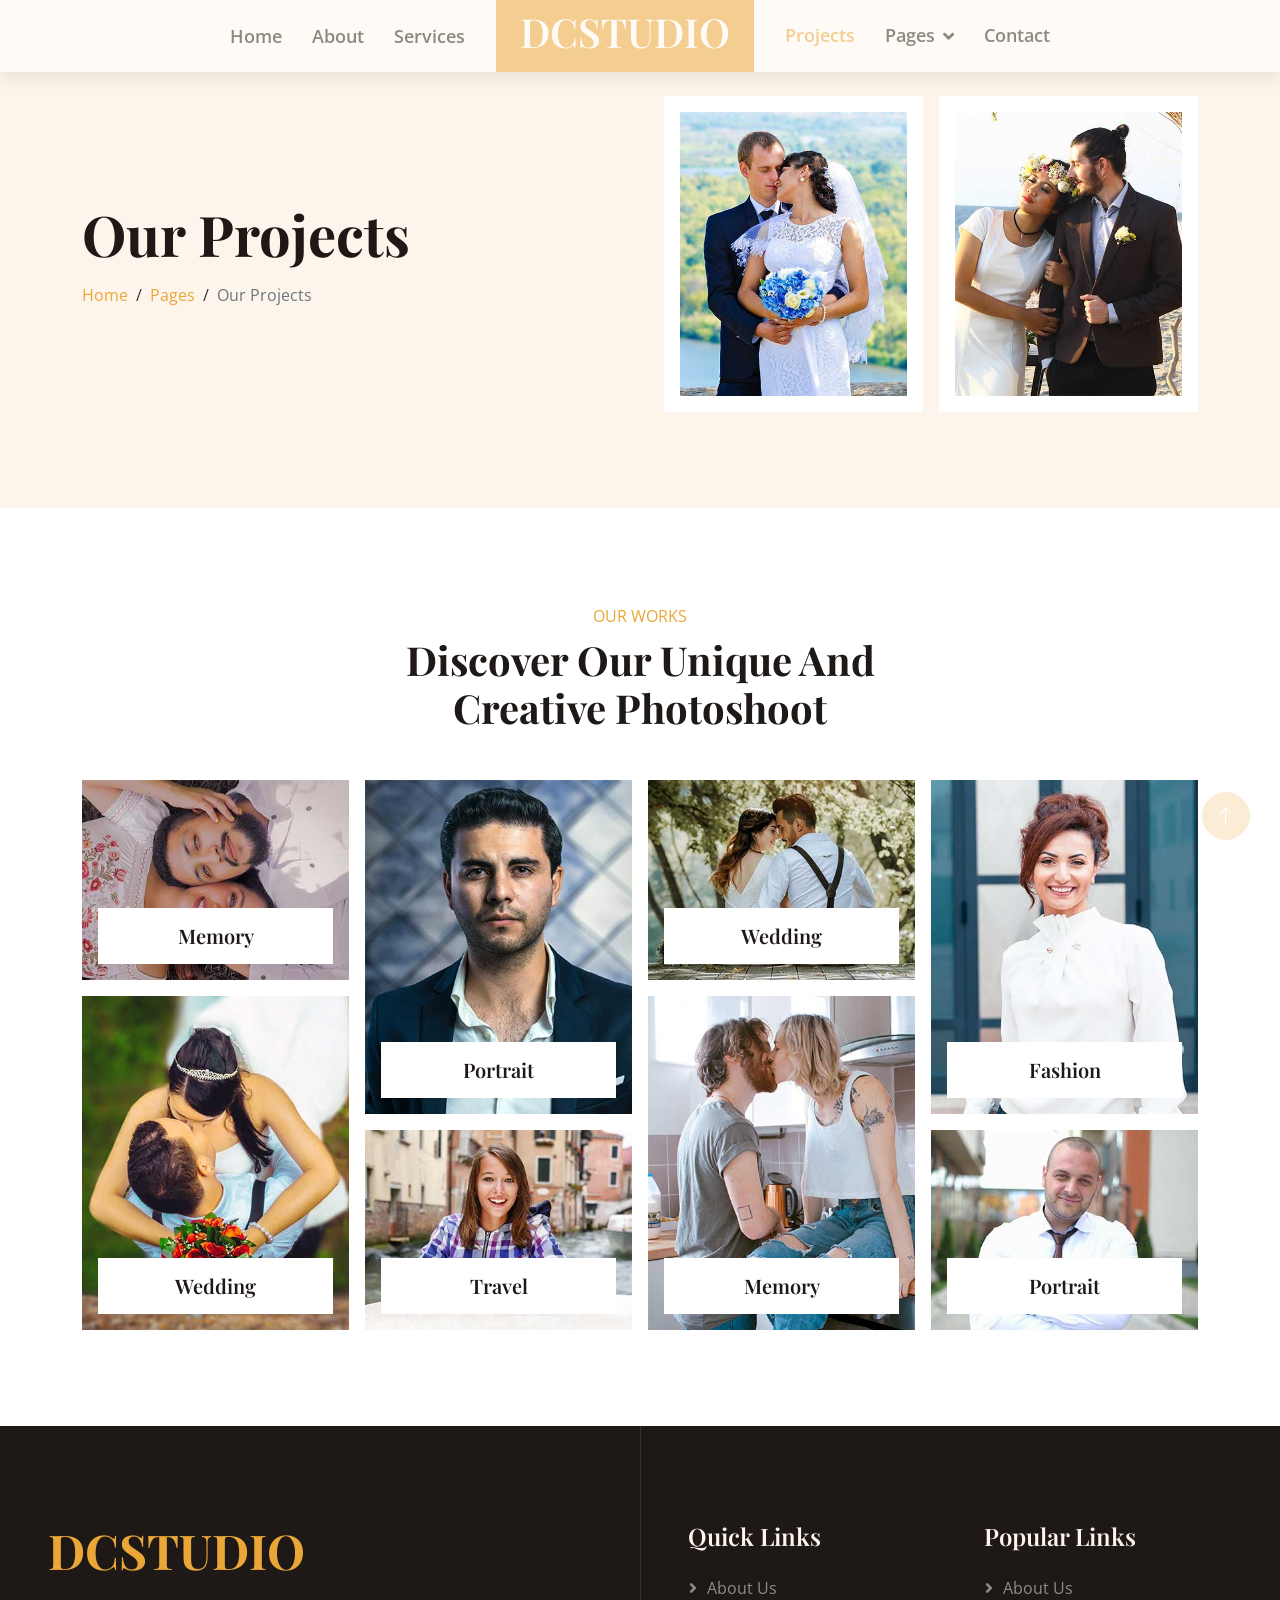
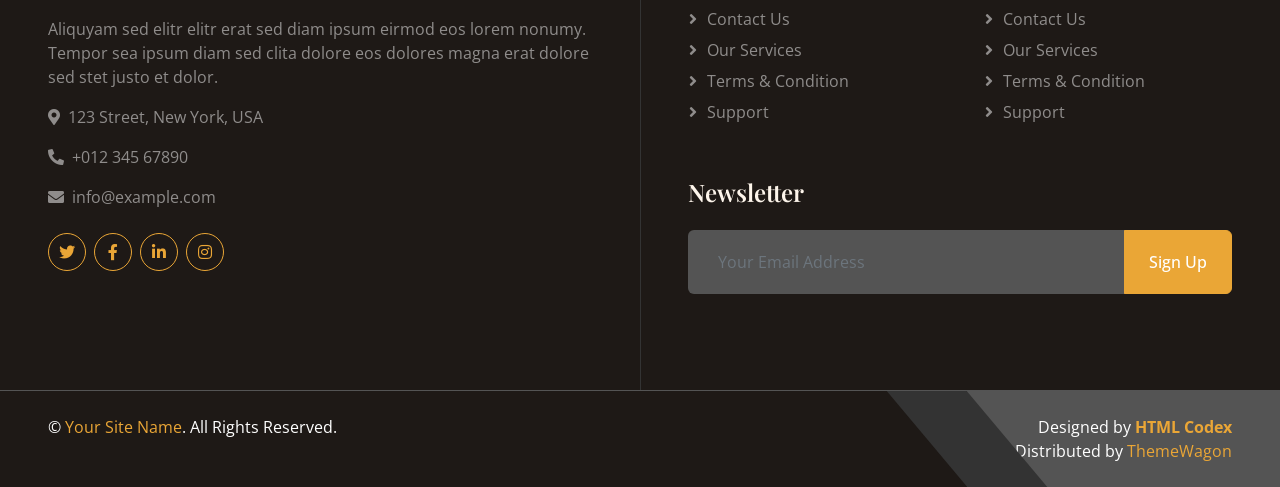
==== project.html @ f437c330 "first website" ====
<!DOCTYPE html>
<html lang="en">

<head>
    <meta charset="utf-8">
    <title>DCSTUDIO - Photo Studio Website Template</title>
    <meta content="width=device-width, initial-scale=1.0" name="viewport">
    <meta content="" name="keywords">
    <meta content="" name="description">

    <!-- Favicon -->
    <link href="img/favicon.ico" rel="icon">

    <!-- Google Web Fonts -->
    <link rel="preconnect" href="https://fonts.googleapis.com">
    <link rel="preconnect" href="https://fonts.gstatic.com" crossorigin>
    <link href="https://fonts.googleapis.com/css2?family=Open+Sans:wght@400;500;600&family=Playfair+Display:wght@500;600;700&display=swap" rel="stylesheet"> 

    <!-- Icon Font Stylesheet -->
    <link href="https://cdnjs.cloudflare.com/ajax/libs/font-awesome/5.10.0/css/all.min.css" rel="stylesheet">
    <link href="https://cdn.jsdelivr.net/npm/bootstrap-icons@1.4.1/font/bootstrap-icons.css" rel="stylesheet">

    <!-- Libraries Stylesheet -->
    <link href="lib/animate/animate.min.css" rel="stylesheet">
    <link href="lib/owlcarousel/assets/owl.carousel.min.css" rel="stylesheet">
    <link href="lib/lightbox/css/lightbox.min.css" rel="stylesheet">

    <!-- Customized Bootstrap Stylesheet -->
    <link href="css/bootstrap.min.css" rel="stylesheet">

    <!-- Template Stylesheet -->
    <link href="css/style.css" rel="stylesheet">
</head>

<body>
    <!-- Spinner Start -->
    <div id="spinner" class="show bg-white position-fixed translate-middle w-100 vh-100 top-50 start-50 d-flex align-items-center justify-content-center">
        <div class="spinner-grow text-primary" role="status"></div>
    </div>
    <!-- Spinner End -->


    <!-- Navbar Start -->
    <nav class="navbar navbar-expand-lg bg-white navbar-light fixed-top shadow py-lg-0 px-4 px-lg-5 wow fadeIn" data-wow-delay="0.1s">
        <a href="index.html" class="navbar-brand d-block d-lg-none">
            <h1 class="text-primary">DCSTUDIO</h1>
        </a>
        <button type="button" class="navbar-toggler" data-bs-toggle="collapse" data-bs-target="#navbarCollapse">
            <span class="navbar-toggler-icon"></span>
        </button>
        <div class="collapse navbar-collapse justify-content-between py-4 py-lg-0" id="navbarCollapse">
            <div class="navbar-nav ms-auto py-0">
                <a href="index.html" class="nav-item nav-link">Home</a>
                <a href="about.html" class="nav-item nav-link">About</a>
                <a href="service.html" class="nav-item nav-link">Services</a>
            </div>
            <a href="index.html" class="navbar-brand bg-primary py-2 px-4 mx-3 d-none d-lg-block">
                <h1 class="text-white">DCSTUDIO</h1>
            </a>
            <div class="navbar-nav me-auto py-0">
                <a href="project.html" class="nav-item nav-link active">Projects</a>
                <div class="nav-item dropdown">
                    <a href="#" class="nav-link dropdown-toggle" data-bs-toggle="dropdown">Pages</a>
                    <div class="dropdown-menu rounded-0 shadow-sm border-0 m-0">
                        <a href="feature.html" class="dropdown-item">Features</a>
                        <a href="team.html" class="dropdown-item">Our Team</a>
                        <a href="testimonial.html" class="dropdown-item">Testimonial</a>
                        <a href="404.html" class="dropdown-item">404 Page</a>
                    </div>
                </div>
                <a href="contact.html" class="nav-item nav-link">Contact</a>
            </div>
        </div>
    </nav>
    <!-- Navbar End -->


    <!-- Header Start -->
    <div class="container-fluid hero-header bg-light py-5 mb-5">
        <div class="container py-5">
            <div class="row g-5 align-items-center">
                <div class="col-lg-6">
                    <h1 class="display-4 mb-3 animated slideInDown">Our Projects</h1>
                    <nav aria-label="breadcrumb animated slideInDown">
                        <ol class="breadcrumb mb-0">
                            <li class="breadcrumb-item"><a href="#">Home</a></li>
                            <li class="breadcrumb-item"><a href="#">Pages</a></li>
                            <li class="breadcrumb-item active" aria-current="page">Our Projects</li>
                        </ol>
                    </nav>
                </div>
                <div class="col-lg-6 animated fadeIn">
                    <div class="row g-3">
                        <div class="col-6 text-end">
                            <img class="img-fluid bg-white p-3 w-100" src="img/hero-1.jpg" alt="">
                        </div>
                        <div class="col-6">
                            <img class="img-fluid bg-white p-3 w-100" src="img/hero-2.jpg" alt="">
                        </div>
                    </div>
                </div>
            </div>
        </div>
    </div>
    <!-- Header End -->


    <!-- Project Start -->
    <div class="container-xxl py-5">
        <div class="container">
            <div class="text-center mx-auto mb-5 wow fadeInUp" data-wow-delay="0.1s" style="max-width: 500px;">
                <p class="text-primary text-uppercase mb-2">Our Works</p>
                <h1 class="display-6 mb-0">Discover Our Unique And Creative Photoshoot</h1>
            </div>
            <div class="row g-3">
                <div class="col-lg-3 col-md-6 wow fadeInUp" data-wow-delay="0.1s">
                    <div class="row g-3">
                        <div class="col-12">
                            <div class="project-item">
                                <img class="img-fluid" src="img/project-5.jpg" alt="">
                                <a class="project-title h5 mb-0" href="img/project-5.jpg" data-lightbox="project">
                                    Memory
                                </a>
                            </div>
                        </div>
                        <div class="col-12">
                            <div class="project-item">
                                <img class="img-fluid" src="img/project-1.jpg" alt="">
                                <a class="project-title h5 mb-0" href="img/project-1.jpg" data-lightbox="project">
                                    Wedding
                                </a>
                            </div>
                        </div>
                    </div>
                </div>
                <div class="col-lg-3 col-md-6 wow fadeInUp" data-wow-delay="0.3s">
                    <div class="row g-3">
                        <div class="col-12">
                            <div class="project-item">
                                <img class="img-fluid" src="img/project-2.jpg" alt="">
                                <a class="project-title h5 mb-0" href="img/project-2.jpg" data-lightbox="project">
                                    Portrait
                                </a>
                            </div>
                        </div>
                        <div class="col-12">
                            <div class="project-item">
                                <img class="img-fluid" src="img/project-6.jpg" alt="">
                                <a class="project-title h5 mb-0" href="img/project-6.jpg" data-lightbox="project">
                                    Travel
                                </a>
                            </div>
                        </div>
                    </div>
                </div>
                <div class="col-lg-3 col-md-6 wow fadeInUp" data-wow-delay="0.5s">
                    <div class="row g-3">
                        <div class="col-12">
                            <div class="project-item">
                                <img class="img-fluid" src="img/project-7.jpg" alt="">
                                <a class="project-title h5 mb-0" href="img/project-7.jpg" data-lightbox="project">
                                    Wedding
                                </a>
                            </div>
                        </div>
                        <div class="col-12">
                            <div class="project-item">
                                <img class="img-fluid" src="img/project-3.jpg" alt="">
                                <a class="project-title h5 mb-0" href="img/project-3.jpg" data-lightbox="project">    
                                    Memory
                                </a>
                            </div>
                        </div>
                    </div>
                </div>
                <div class="col-lg-3 col-md-6 wow fadeInUp" data-wow-delay="0.7s">
                    <div class="row g-3">
                        <div class="col-12">
                            <div class="project-item">
                                <img class="img-fluid" src="img/project-4.jpg" alt="">
                                <a class="project-title h5 mb-0" href="img/project-4.jpg" data-lightbox="project">
                                    Fashion
                                </a>
                            </div>
                        </div>
                        <div class="col-12">
                            <div class="project-item">
                                <img class="img-fluid" src="img/project-8.jpg" alt="">
                                <a class="project-title h5 mb-0" href="img/project-8.jpg" data-lightbox="project">
                                    Portrait
                                </a>
                            </div>
                        </div>
                    </div>
                </div>
            </div>
        </div>
    </div>
    <!-- Project End -->


    <!-- Footer Start -->
    <div class="container-fluid footer position-relative bg-dark text-white-50 mt-5 py-5 px-4 px-lg-5 wow fadeIn" data-wow-delay="0.1s">
        <div class="row g-5 py-5">
            <div class="col-lg-6 pe-lg-5">
                <a href="index.html" class="navbar-brand">
                    <h1 class="display-5 text-primary">DCSTUDIO</h1>
                </a>
                <p>Aliquyam sed elitr elitr erat sed diam ipsum eirmod eos lorem nonumy. Tempor sea ipsum diam  sed clita dolore eos dolores magna erat dolore sed stet justo et dolor.</p>
                <p><i class="fa fa-map-marker-alt me-2"></i>123 Street, New York, USA</p>
                <p><i class="fa fa-phone-alt me-2"></i>+012 345 67890</p>
                <p><i class="fa fa-envelope me-2"></i>info@example.com</p>
                <div class="d-flex justify-content-start mt-4">
                    <a class="btn btn-square btn-outline-primary rounded-circle me-2" href="#"><i class="fab fa-twitter"></i></a>
                    <a class="btn btn-square btn-outline-primary rounded-circle me-2" href="#"><i class="fab fa-facebook-f"></i></a>
                    <a class="btn btn-square btn-outline-primary rounded-circle me-2" href="#"><i class="fab fa-linkedin-in"></i></a>
                    <a class="btn btn-square btn-outline-primary rounded-circle me-2" href="#"><i class="fab fa-instagram"></i></a>
                </div>
            </div>
            <div class="col-lg-6 ps-lg-5">
                <div class="row g-5">
                    <div class="col-sm-6">
                        <h4 class="text-light mb-4">Quick Links</h4>
                        <a class="btn btn-link" href="">About Us</a>
                        <a class="btn btn-link" href="">Contact Us</a>
                        <a class="btn btn-link" href="">Our Services</a>
                        <a class="btn btn-link" href="">Terms & Condition</a>
                        <a class="btn btn-link" href="">Support</a>
                    </div>
                    <div class="col-sm-6">
                        <h4 class="text-light mb-4">Popular Links</h4>
                        <a class="btn btn-link" href="">About Us</a>
                        <a class="btn btn-link" href="">Contact Us</a>
                        <a class="btn btn-link" href="">Our Services</a>
                        <a class="btn btn-link" href="">Terms & Condition</a>
                        <a class="btn btn-link" href="">Support</a>
                    </div>
                    <div class="col-sm-12">
                        <h4 class="text-light mb-4">Newsletter</h4>
                        <div class="w-100">
                            <div class="input-group">
                                <input type="text" class="form-control border-0 bg-secondary" style="padding: 20px 30px;" placeholder="Your Email Address"><button class="btn btn-primary px-4">Sign Up</button>
                            </div>
                        </div>
                    </div>
                </div>
            </div>
        </div>
    </div>
    <!-- Footer End -->


    <!-- Copyright Start -->
    <div class="container-fluid bg-dark text-white border-top border-secondary px-0">
        <div class="d-flex flex-column flex-md-row justify-content-between">
            <div class="py-4 px-5 text-center text-md-start">
                <p class="mb-0">&copy; <a class="text-primary" href="#">Your Site Name</a>. All Rights Reserved.</p>
            </div>
            <div class="py-4 px-5 bg-secondary footer-shape position-relative text-center text-md-end">
                <!--/*** This template is free as long as you keep the footer author’s credit link/attribution link/backlink. If you'd like to use the template without the footer author’s credit link/attribution link/backlink, you can purchase the Credit Removal License from "https://htmlcodex.com/credit-removal". Thank you for your support. ***/-->
                <p class="mb-0">Designed by <a class="text-primary fw-bold" href="https://htmlcodex.com">HTML Codex</a></p>  Distributed by <a href="https://themewagon.com" target="_blank" >ThemeWagon</a>
            </div>
        </div>
    </div>
    <!-- Copyright End -->


    <!-- Back to Top -->
    <a href="#" class="btn btn-lg btn-primary btn-lg-square rounded-circle back-to-top"><i class="bi bi-arrow-up"></i></a>


    <!-- JavaScript Libraries -->
    <script src="https://code.jquery.com/jquery-3.4.1.min.js"></script>
    <script src="https://cdn.jsdelivr.net/npm/bootstrap@5.0.0/dist/js/bootstrap.bundle.min.js"></script>
    <script src="lib/wow/wow.min.js"></script>
    <script src="lib/easing/easing.min.js"></script>
    <script src="lib/waypoints/waypoints.min.js"></script>
    <script src="lib/counterup/counterup.min.js"></script>
    <script src="lib/owlcarousel/owl.carousel.min.js"></script>
    <script src="lib/lightbox/js/lightbox.min.js"></script>

    <!-- Template Javascript -->
    <script src="js/main.js"></script>
</body>

</html>
---- css/style.css ----
/********** Template CSS **********/
:root {
    --primary: #EAA636;      /* Accent color – thoda golden / cinematic */
    --secondary: #333333;    /* Darker grey for backgrounds / borders */
    --light: #F8F8F8;        /* Text highlight, headings */
    --dark: #1E1916;         /* Background dark – cinematic, photo-friendly */
}


.back-to-top {
    position: fixed;
    display: none;
    right: 30px;
    bottom: 60px;
    z-index: 99;
}


/*** Spinner ***/
#spinner {
    opacity: 0;
    visibility: hidden;
    transition: opacity .5s ease-out, visibility 0s linear .5s;
    z-index: 99999;
}

#spinner.show {
    transition: opacity .5s ease-out, visibility 0s linear 0s;
    visibility: visible;
    opacity: 1;
}


/*** Button ***/
.btn {
    font-weight: 500;
    transition: .5s;
}

.btn.btn-primary {
    color: #FFFFFF;
}

.btn-square {
    width: 38px;
    height: 38px;
}

.btn-sm-square {
    width: 32px;
    height: 32px;
}

.btn-lg-square {
    width: 48px;
    height: 48px;
}

.btn-square,
.btn-sm-square,
.btn-lg-square {
    padding: 0;
    display: flex;
    align-items: center;
    justify-content: center;
    font-weight: normal;
}


/*** Navbar ***/
.navbar.fixed-top {
    display: none;
    transition: .5s;
}

.navbar .navbar-nav .nav-link {
    padding: 20px 15px;
    color: var(--dark);
    font-size: 18px;
    font-weight: 600;
    outline: none;
}

.navbar .navbar-nav .nav-link:hover,
.navbar .navbar-nav .nav-link.active {
    color: var(--primary);
}

@media (max-width: 991.98px) {
    .navbar .navbar-nav .nav-link  {
        padding: 10px 0;
    }
}

.navbar .dropdown-toggle::after {
    border: none;
    content: "\f107";
    font-family: "Font Awesome 5 Free";
    font-weight: 900;
    vertical-align: middle;
    margin-left: 8px;
}

@media (min-width: 992px) {
    .navbar .nav-item .dropdown-menu {
        display: block;
        border: none;
        margin-top: 0;
        top: 150%;
        right: 15px;
        opacity: 0;
        visibility: hidden;
        transition: .5s;
    }

    .navbar .nav-item:hover .dropdown-menu {
        top: 100%;
        visibility: visible;
        transition: .5s;
        opacity: 1;
    }
}


/*** Header ***/
.btn-play {
    position: relative;
    display: block;
    box-sizing: content-box;
    width: 16px;
    height: 26px;
    border-radius: 100%;
    border: none;
    outline: none !important;
    padding: 18px 20px 20px 28px;
    background: var(--primary);
}

.btn-play:before {
    content: "";
    position: absolute;
    z-index: 0;
    left: 50%;
    top: 50%;
    transform: translateX(-50%) translateY(-50%);
    display: block;
    width: 60px;
    height: 60px;
    background: var(--primary);
    border-radius: 100%;
    animation: pulse-border 1500ms ease-out infinite;
}

.btn-play:after {
    content: "";
    position: absolute;
    z-index: 1;
    left: 50%;
    top: 50%;
    transform: translateX(-50%) translateY(-50%);
    display: block;
    width: 60px;
    height: 60px;
    background: var(--primary);
    border-radius: 100%;
    transition: all 200ms;
}

.btn-play span {
    display: block;
    position: relative;
    z-index: 3;
    width: 0;
    height: 0;
    left: -1px;
    border-left: 16px solid #FFFFFF;
    border-top: 11px solid transparent;
    border-bottom: 11px solid transparent;
}

@keyframes pulse-border {
    0% {
        transform: translateX(-50%) translateY(-50%) translateZ(0) scale(1);
        opacity: 1;
    }

    100% {
        transform: translateX(-50%) translateY(-50%) translateZ(0) scale(2);
        opacity: 0;
    }
}

.modal-video .modal-dialog {
    position: relative;
    max-width: 800px;
    margin: 60px auto 0 auto;
}

.modal-video .modal-body {
    position: relative;
    padding: 0px;
}

.modal-video .close {
    position: absolute;
    width: 30px;
    height: 30px;
    right: 0px;
    top: -30px;
    z-index: 999;
    font-size: 30px;
    font-weight: normal;
    color: #FFFFFF;
    background: #000000;
    opacity: 1;
}

.hero-header .breadcrumb-item+.breadcrumb-item::before {
    color: var(--secondary);
}


/*** Facts ***/
.fact-item {
    transition: .3s;
}

.fact-item:hover {
    margin-top: -10px;
    background: #FFFFFF !important;
    box-shadow: 0 0 45px rgba(0, 0, 0, .07);
}


/*** About ***/
.img-twice::before {
    position: absolute;
    content: "";
    width: 60%;
    height: 80%;
    top: 10%;
    left: 20%;
    border: 1rem solid var(--light);
    z-index: -1;
}


/*** Service ***/
.service-item,
.service-item * {
    transition: .3s;
}

.service-item:hover {
    margin-top: -10px;
    background: var(--primary) !important;
}

.service-item:hover * {
    color: var(--light);
}

.service-item .service-overlay {
    position: absolute;
    width: 100%;
    height: 100%;
    top: 0;
    left: 0;
    display: flex;
    align-items: center;
    justify-content: center;
    background: rgba(0, 0, 0, .5);
    overflow: hidden;
    opacity: 0;
    transition: .5s;
}

.service-item:hover .service-overlay {
    opacity: 1;
}


/*** Project ***/
.project-item {
    position: relative;
}

.project-item .project-title {
    position: absolute;
    top: auto;
    right: 1rem;
    bottom: 1rem;
    left: 1rem;
    padding: 1rem;
    text-align: center;
    background: #FFFFFF;
    transition: .5s;
}

.project-item:hover .project-title {
    color: #FFFFFF;
    background: var(--primary);
}


/*** Team ***/
.team-img::after {
    position: absolute;
    content: "";
    width: 0;
    height: 0;
    bottom: 0px;
    left: 50%;
    transform: translateX(-50%);
    border: 30px solid;
    border-color: transparent transparent #FFFFFF transparent;      
}

@media (min-width: 576px) {
    .flex-sm-row .team-img::after,
    .flex-lg-row-reverse .team-img::after {
        top: 50%;
        right: 0;
        bottom: auto;
        left: auto;
        transform: translateY(-50%);
        border-color: transparent #FFFFFF transparent transparent;
    }
}

@media (min-width: 576px) and (max-width: 991.98px) {
    .flex-sm-row-reverse .team-img::after {
        top: 50%;
        right: auto;
        bottom: auto;
        left: 0;
        transform: translateY(-50%);
        border-color: transparent transparent transparent #FFFFFF;
    }
}

@media (min-width: 992px) {
    .flex-lg-row-reverse .team-img::after,
    .flex-sm-row-reverse .team-img::after {
        top: 50%;
        right: auto;
        bottom: auto;
        left: 0;
        transform: translateY(-50%);
        border-color: transparent transparent transparent #FFFFFF;
    }

    .flex-sm-row-reverse.flex-lg-row .team-img::after {
        top: 50%;
        right: 0;
        bottom: auto;
        left: auto;
        transform: translateY(-50%);
        border-color: transparent #FFFFFF transparent transparent;
    }
}


/*** Testimonial ***/
.testimonial-carousel .owl-item .testimonial-item img {
    width: 60px;
    height: 60px;
}

.testimonial-carousel .owl-item .testimonial-item,
.testimonial-carousel .owl-item .testimonial-item * {
    transition: .5s;
}

.testimonial-carousel .owl-item.center .testimonial-item {
    background: var(--primary) !important;
}

.testimonial-carousel .owl-item.center .testimonial-item * {
    color: #FFFFFF !important;
}

.testimonial-carousel .owl-nav {
    margin-top: 30px;
    display: flex;
    justify-content: center;
}

.testimonial-carousel .owl-nav .owl-prev,
.testimonial-carousel .owl-nav .owl-next {
    margin: 0 12px;
    width: 50px;
    height: 50px;
    display: flex;
    align-items: center;
    justify-content: center;
    border-radius: 50px;
    font-size: 22px;
    color: var(--light);
    background: var(--primary);
    transition: .5s;
}

.testimonial-carousel .owl-nav .owl-prev:hover,
.testimonial-carousel .owl-nav .owl-next:hover {
    color: var(--primary);
    background: var(--dark);
}


/*** Footer ***/
@media (min-width: 992px) {
    .footer::after {
        position: absolute;
        content: "";
        width: 1px;
        height: 100%;
        top: 0;
        left: 50%;
        background: var(--secondary);
    }
}

.footer-shape::before {
    position: absolute;
    content: "";
    width: 80px;
    height: 100%;
    top: 0;
    left: -40px;
    background: var(--secondary);
    transform: skew(40deg);
}

.footer .btn.btn-link {
    display: block;
    margin-bottom: 5px;
    padding: 0;
    text-align: left;
    color: rgba(255, 255, 255, .5);
    font-weight: normal;
    text-transform: capitalize;
    transition: .3s;
}

.footer .btn.btn-link::before {
    position: relative;
    content: "\f105";
    font-family: "Font Awesome 5 Free";
    font-weight: 900;
    color: rgba(255, 255, 255, .5);
    margin-right: 10px;
}

.footer .btn.btn-link:hover {
    color: var(--primary);
    letter-spacing: 1px;
    box-shadow: none;
}
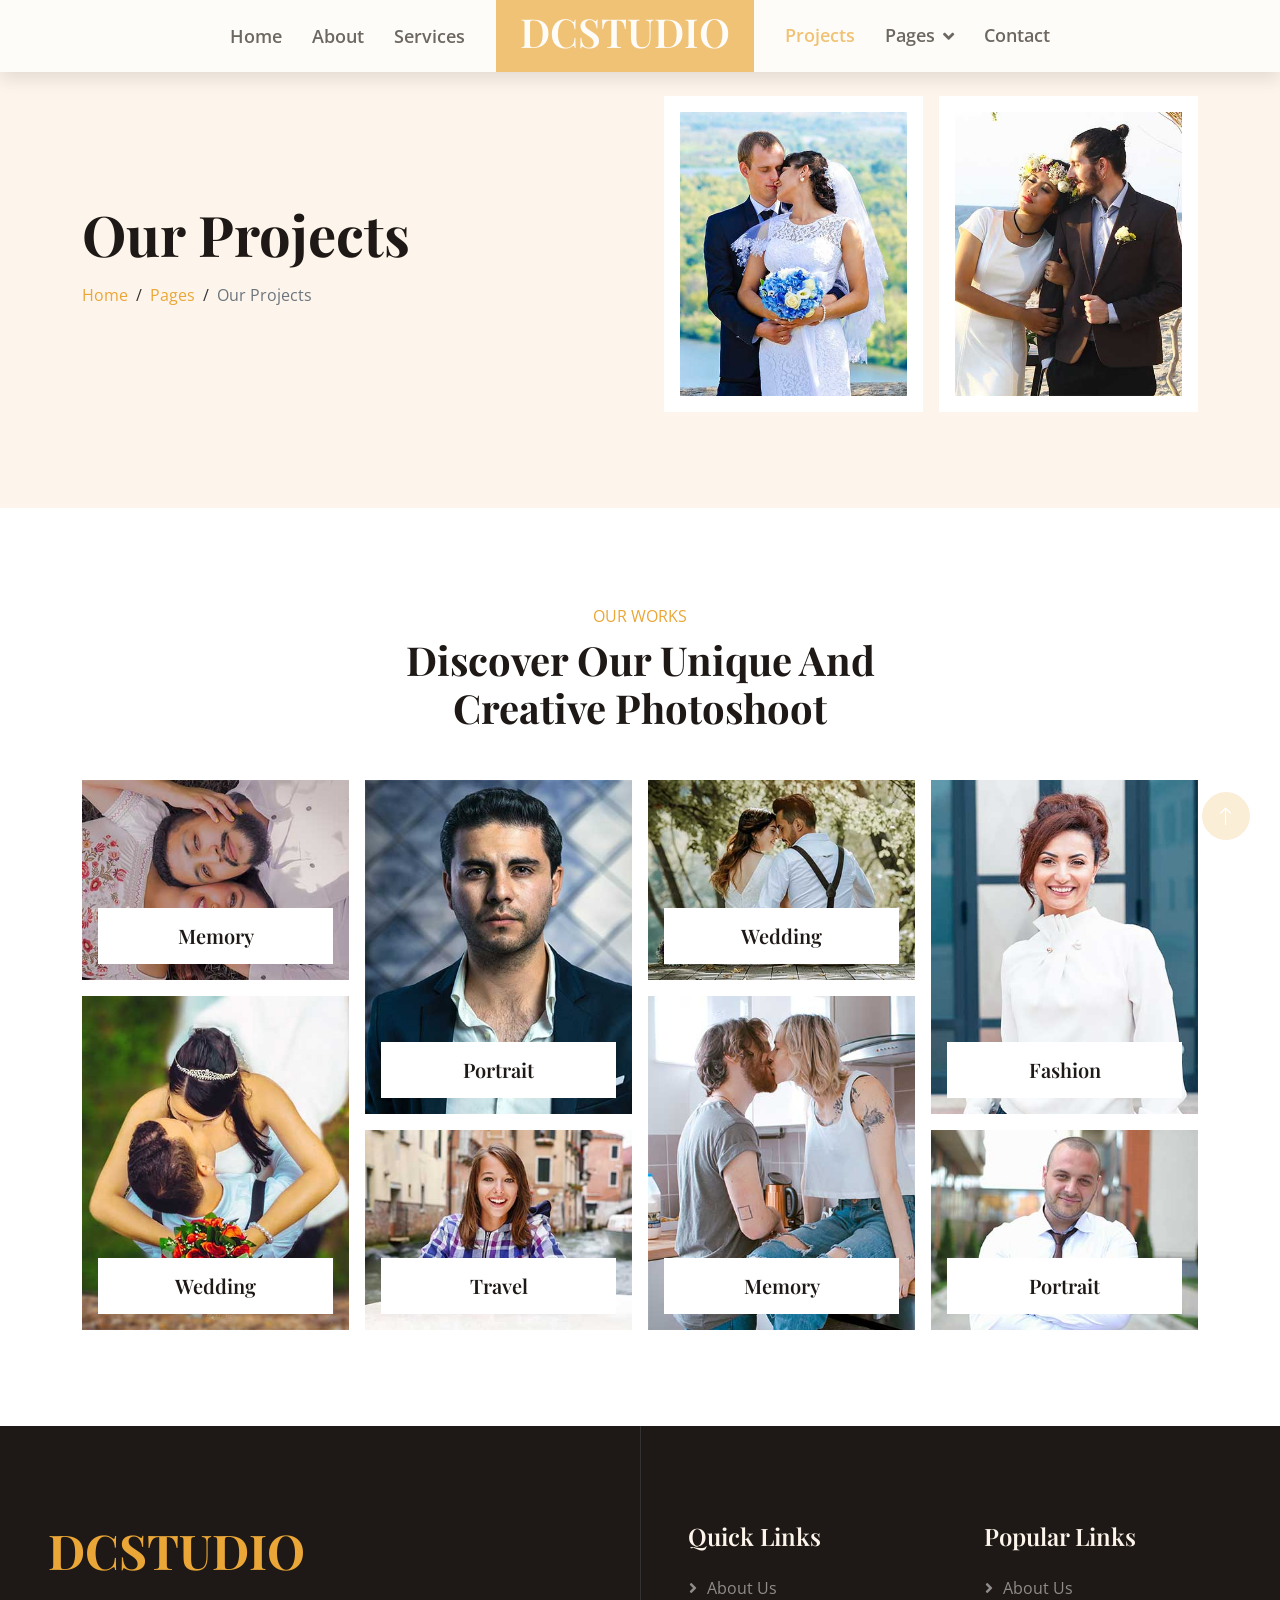
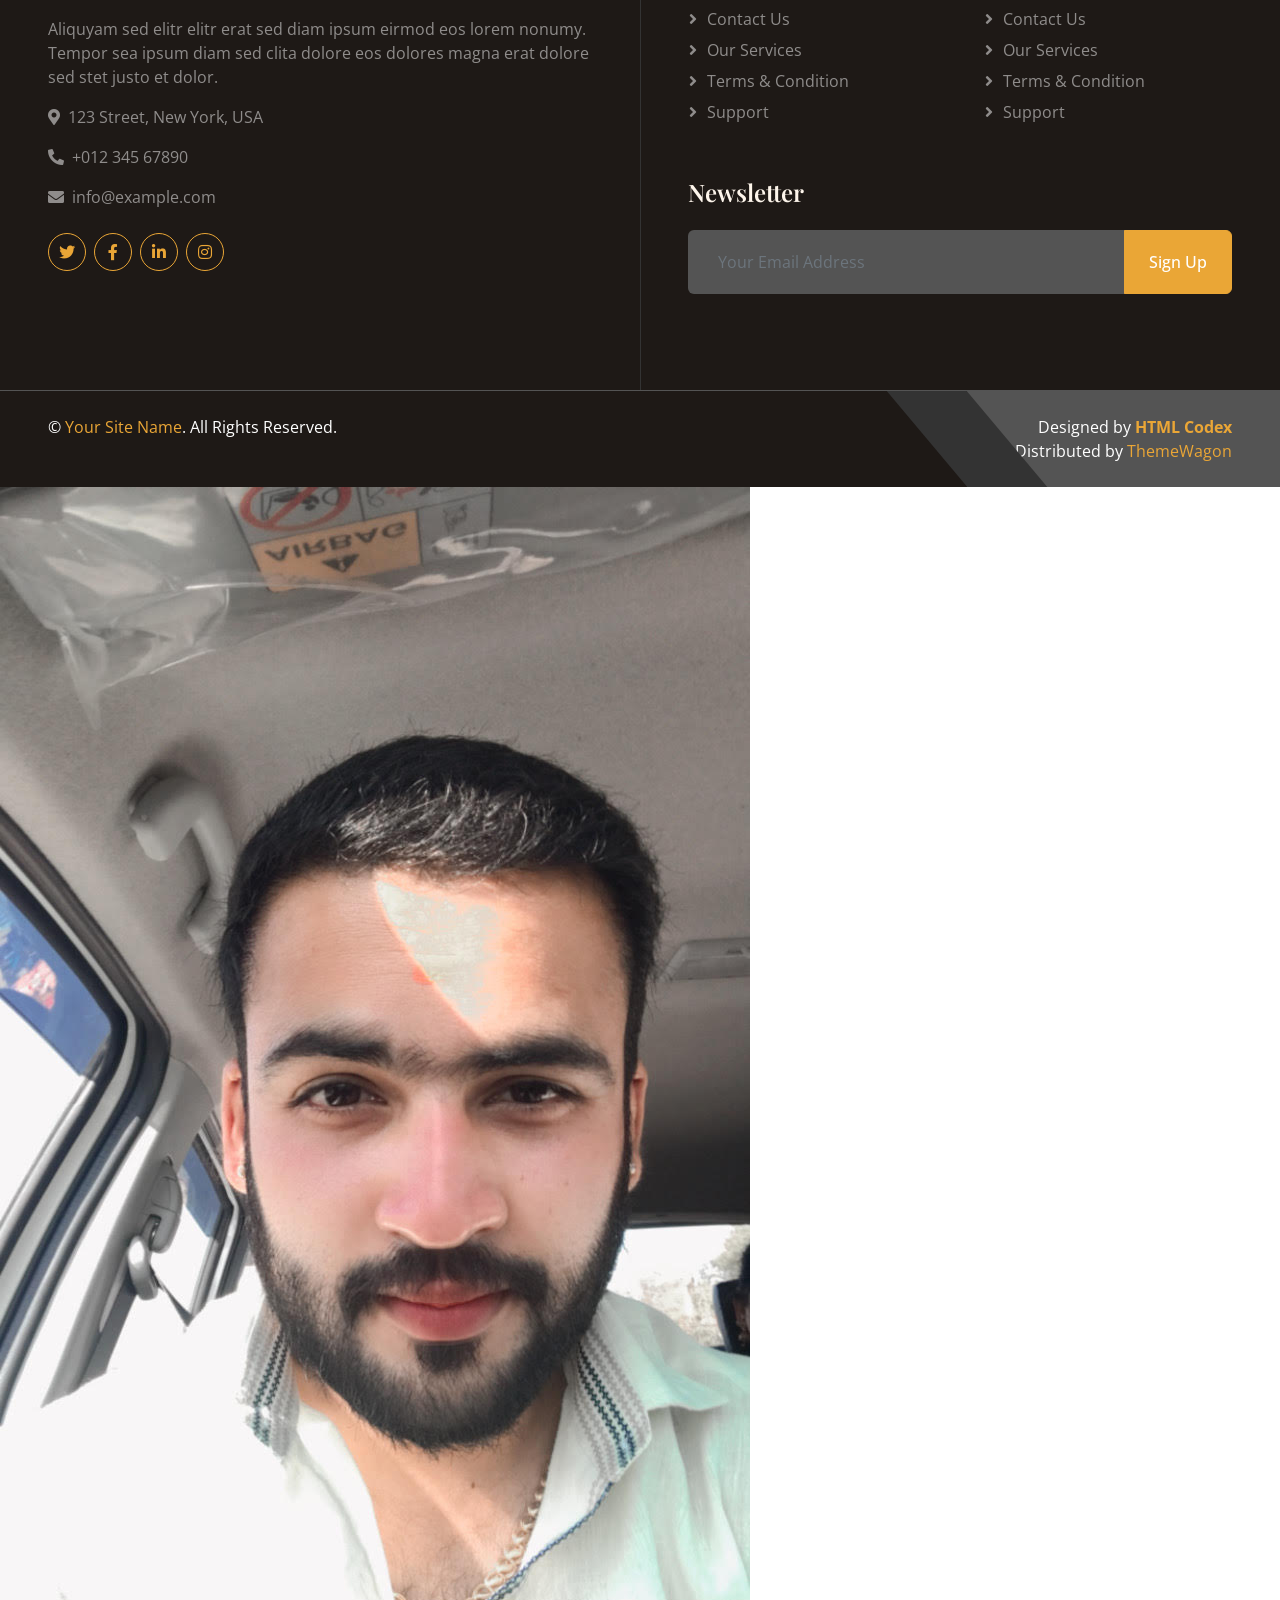
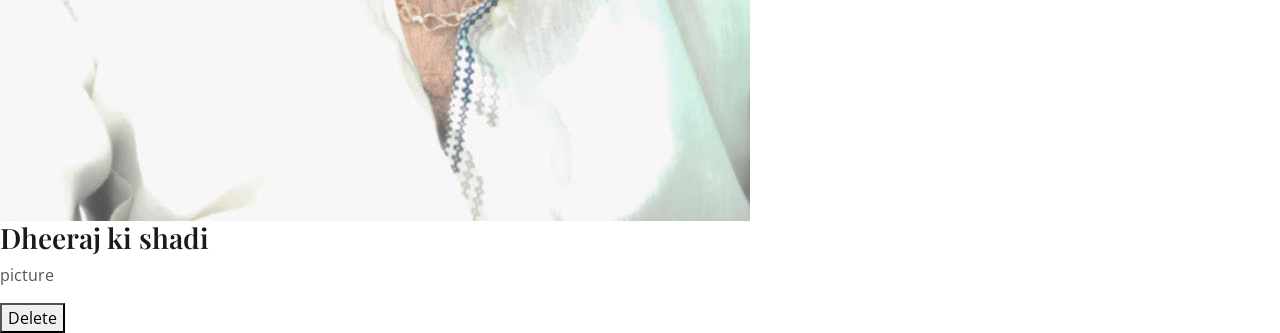
==== commit fd3ce699: "Add project Dheeraj ki shadi" ====
--- a/project.html
+++ b/project.html
@@ -281,6 +281,17 @@
 
     <!-- Template Javascript -->
     <script src="js/main.js"></script>
+
+  <div class="project-item" data-id="proj-1763540414540">
+    <div class="thumb"><img src="img/proj-1763540414540.jpg" alt="Dheeraj ki shadi" /></div>
+    <div class="meta">
+      <h3>Dheeraj ki shadi</h3>
+      <p>picture</p>
+      <p></p>
+    </div>
+    <button class="delete-btn" data-id="proj-1763540414540">Delete</button>
+  </div>
+  
 </body>
 
 </html>
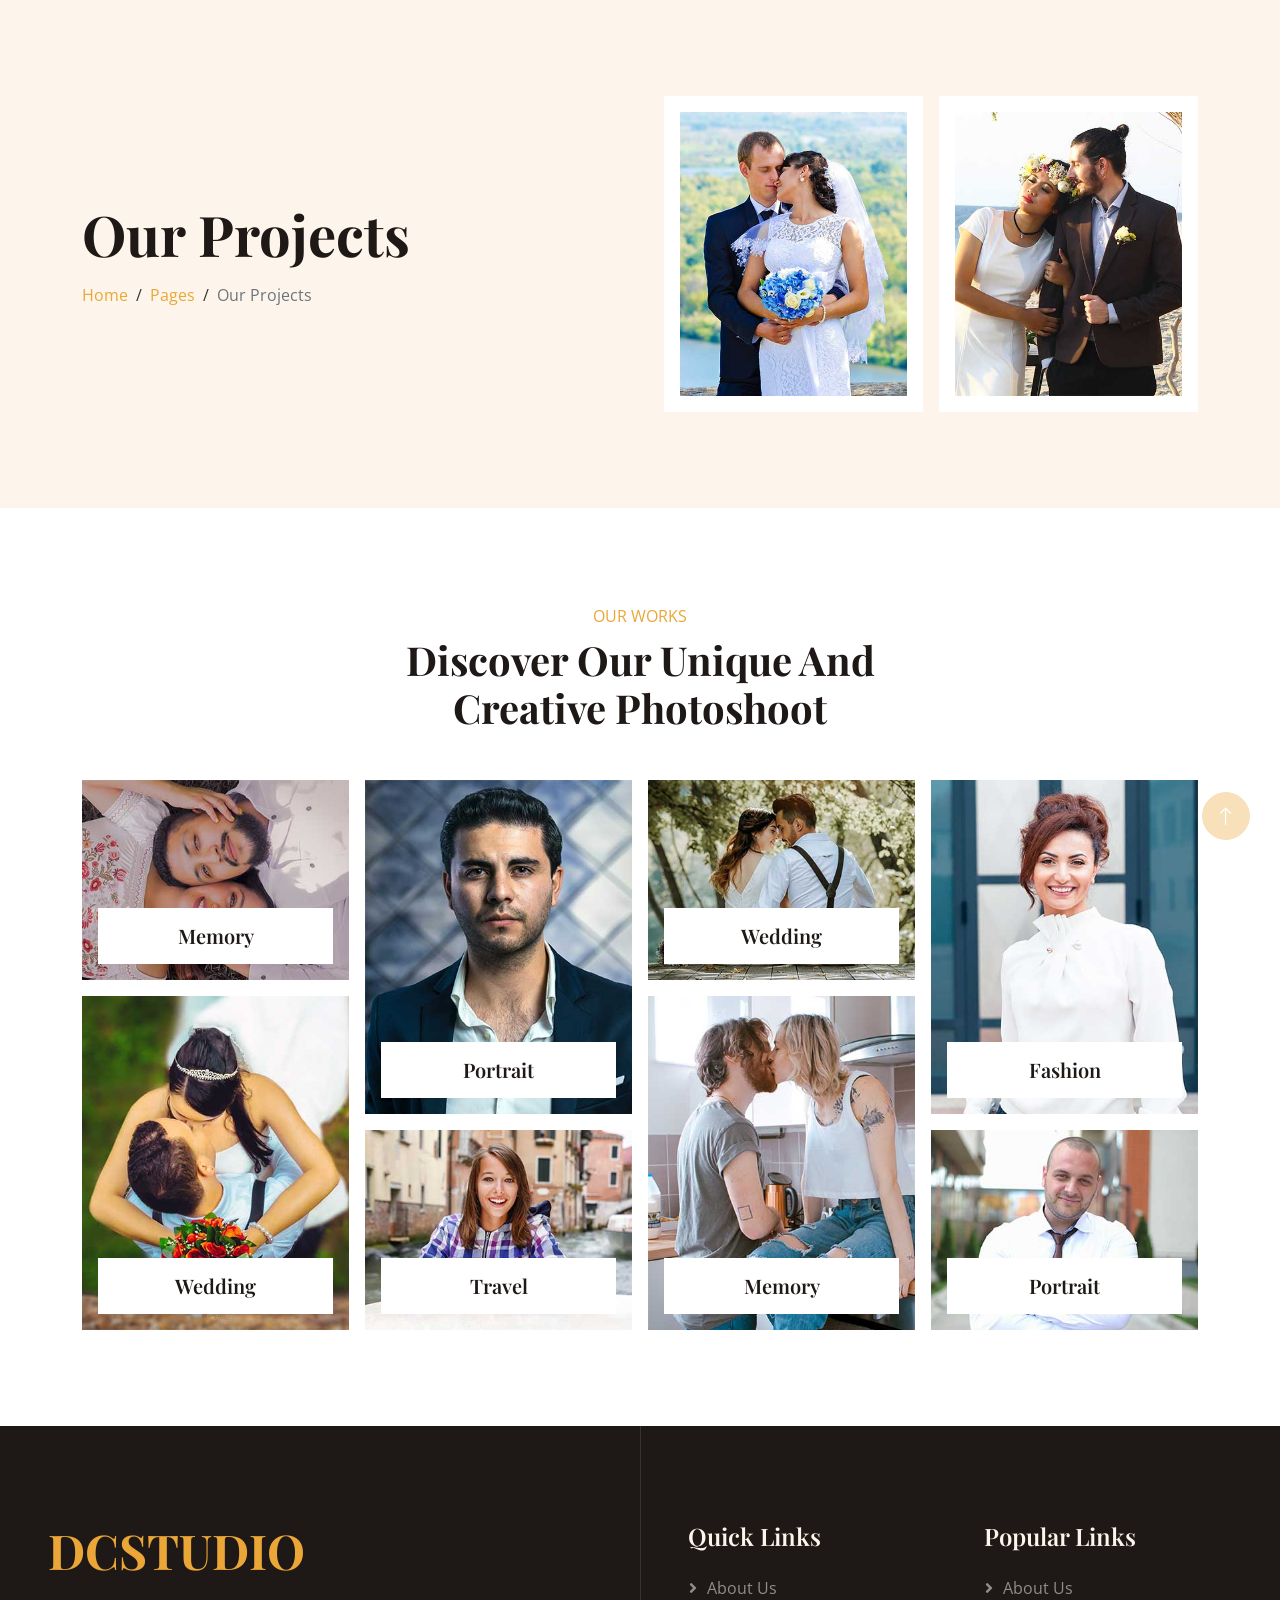
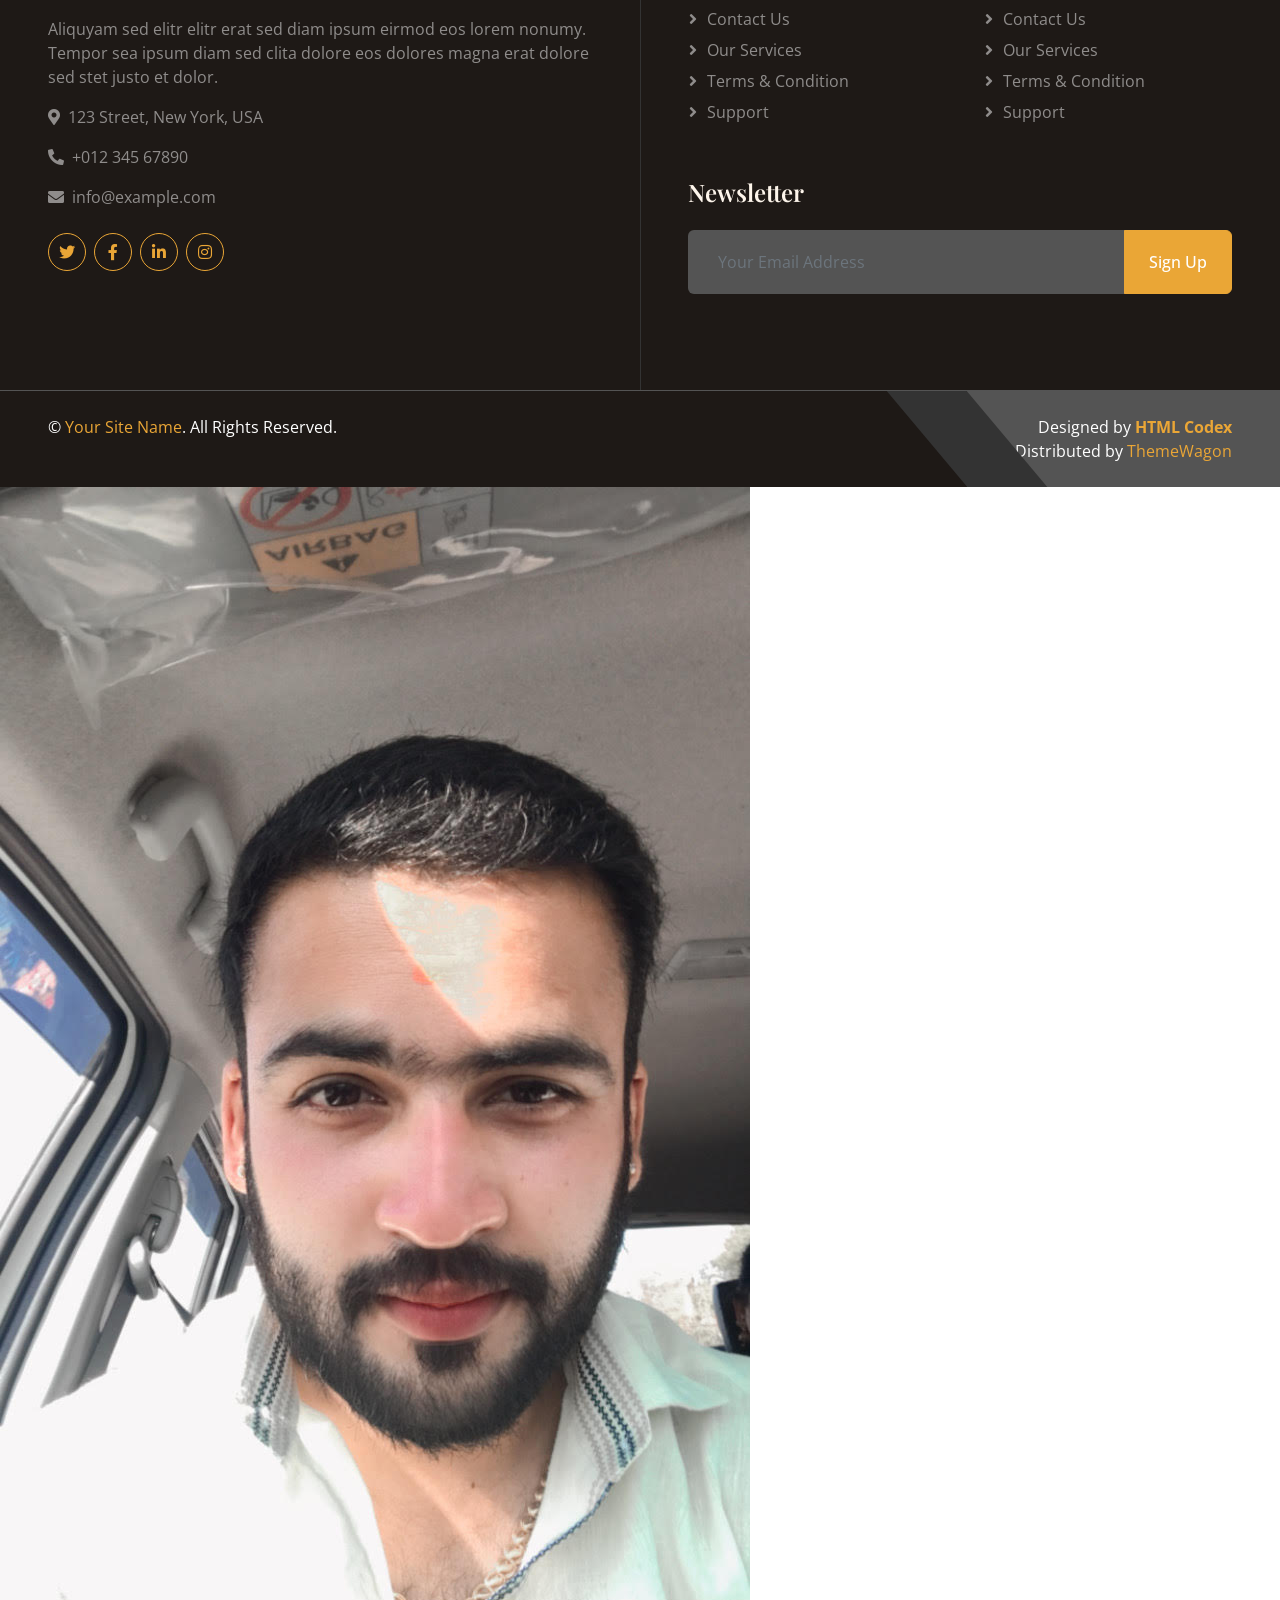
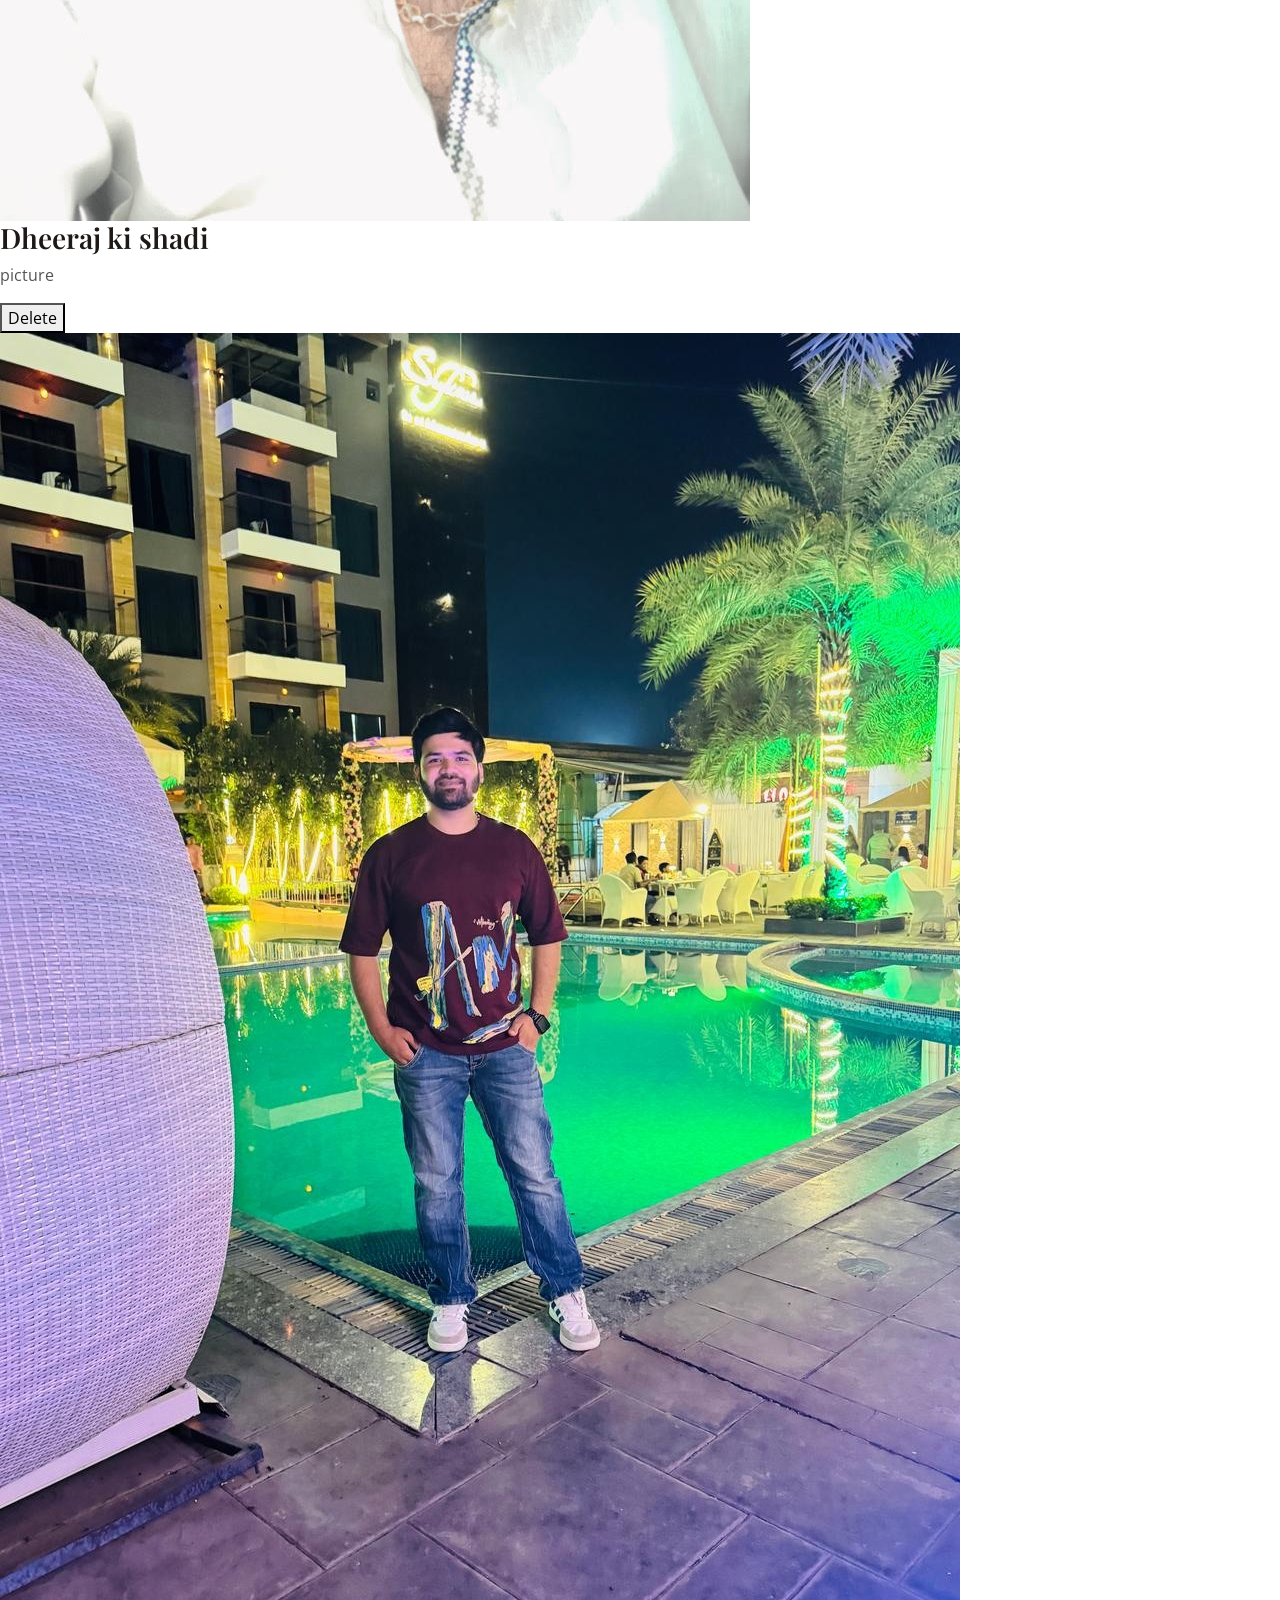
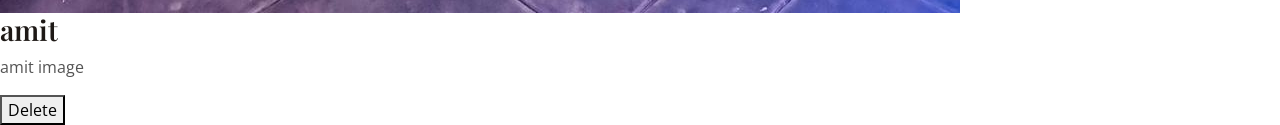
==== commit bf0d54e8: "Add project amit" ====
--- a/project.html
+++ b/project.html
@@ -292,6 +292,17 @@
     <button class="delete-btn" data-id="proj-1763540414540">Delete</button>
   </div>
   
+
+  <div class="project-item" data-id="proj-1763543491871">
+    <div class="thumb"><img src="img/proj-1763543491871.jpg" alt="amit" /></div>
+    <div class="meta">
+      <h3>amit</h3>
+      <p>amit image</p>
+      <p></p>
+    </div>
+    <button class="delete-btn" data-id="proj-1763543491871">Delete</button>
+  </div>
+  
 </body>
 
 </html>
